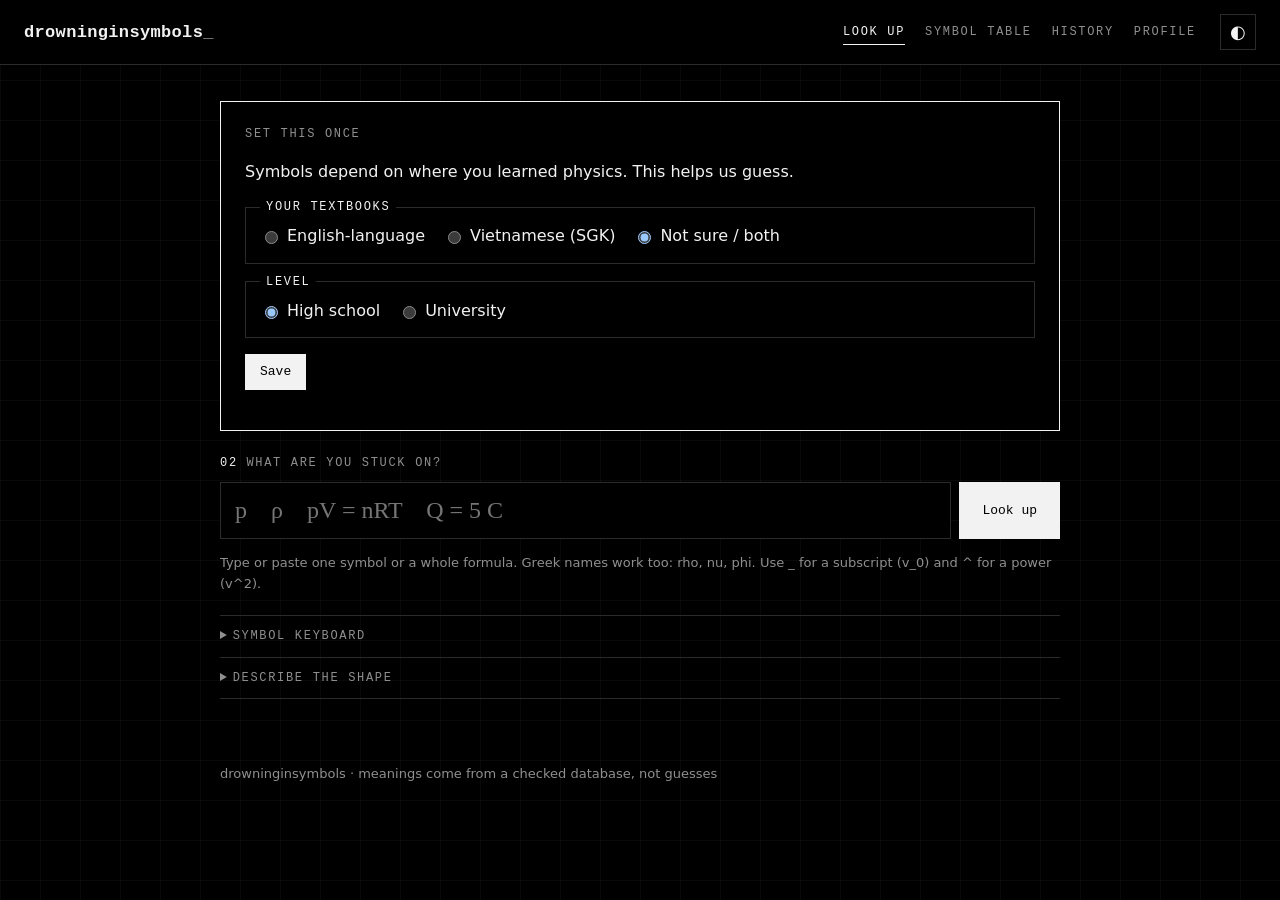
==== index.html @ d3d99ff7 "Add files via upload" ====
<!doctype html>
<html lang="en" data-theme="dark">
<head>
  <meta charset="utf-8">
  <meta name="viewport" content="width=device-width, initial-scale=1">
  <title>drowninginsymbols</title>
  <meta name="description" content="Work out what a physics symbol or formula means in your topic and your textbook.">
  <link rel="stylesheet" href="style.css">
</head>
<body>
  <header>
    <a class="logo" href="#/">drowninginsymbols<span class="caret">_</span></a>
    <nav>
      <a href="#/">Look up</a>
      <a href="#/table">Symbol table</a>
      <a href="#/history">History</a>
      <a href="#/profile">Profile</a>
    </nav>
    <button type="button" id="theme" class="icon" aria-label="Switch between black and white">◐</button>
  </header>

  <main>
    <section id="page-lookup">
      <div id="setup"></div>
      <form id="ask" autocomplete="off">
        <label class="lbl" for="q"><span class="n">02</span>What are you stuck on?</label>
        <div class="ask-row">
          <input id="q" spellcheck="false" placeholder="p    ρ    pV = nRT    Q = 5 C">
          <button class="btn primary" type="submit">Look up</button>
        </div>
        <p class="muted small">Type or paste one symbol or a whole formula. Greek names work too: rho, nu, phi. Use _ for a subscript (v_0) and ^ for a power (v^2).</p>
      </form>
      <details>
        <summary>Symbol keyboard</summary>
        <div id="keys" class="keys"></div>
      </details>
      <details id="shape">
        <summary>Describe the shape</summary>
        <div id="shapes" class="row"></div>
      </details>
      <div id="flow"></div>
    </section>

    <section id="page-table" hidden>
      <h1>Symbol table</h1>
      <p class="muted">Grouped by what they look like. Click one to look it up.</p>
      <div id="table"></div>
    </section>

    <section id="page-history" hidden>
      <h1>History</h1>
      <div id="hist"></div>
      <h2 class="sub">Reported: missing from the database</h2>
      <p class="muted small">Stored only in this browser. Copy it to add the missing entries to data.js.</p>
      <p class="row"><button type="button" class="btn" id="copyq">Copy as JSON</button><button type="button" class="btn" id="clearh">Clear history</button></p>
      <div id="queue"></div>
    </section>

    <section id="page-profile" hidden>
      <h1>Profile</h1>
      <p class="muted">Symbols depend on where you learned physics. Saved in this browser only.</p>
      <div id="prof"></div>
    </section>
  </main>

  <footer class="muted small">drowninginsymbols · meanings come from a checked database, not guesses</footer>

  <script src="data.js"></script>
  <script src="app.js"></script>
</body>
</html>
---- style.css ----
/* drowninginsymbols: black and white, quiet, readable. Motion is limited to a short hover fade. */
:root {
  --bg: #000;
  --fg: #f2f2f2;
  --muted: #8f8f8f;
  --line: #2b2b2b;
  --grid: rgb(255 255 255 / 0.035);
  --mono: "JetBrains Mono", "Cascadia Mono", Consolas, "Courier New", monospace;
  --sans: "Segoe UI", system-ui, -apple-system, Roboto, Arial, sans-serif;
  --math: "Cambria Math", "STIX Two Math", "Latin Modern Math", "Times New Roman", serif;
  color-scheme: dark;
}
:root[data-theme="light"] {
  --bg: #fff;
  --fg: #0b0b0b;
  --muted: #686868;
  --line: #d6d6d6;
  --grid: rgb(0 0 0 / 0.04);
  color-scheme: light;
}

* { box-sizing: border-box; }
html { background: var(--bg); }
body {
  margin: 0;
  min-height: 100vh;
  color: var(--fg);
  background-color: var(--bg);
  background-image: linear-gradient(var(--grid) 1px, transparent 1px), linear-gradient(90deg, var(--grid) 1px, transparent 1px);
  background-size: 40px 40px;
  font: 16px/1.65 var(--sans);
}
a { color: inherit; }
:focus-visible { outline: 2px solid var(--fg); outline-offset: 3px; }
[hidden] { display: none !important; }

/* ---------- frame ---------- */
header {
  position: sticky; top: 0; z-index: 1;
  display: flex; align-items: center; gap: 24px; flex-wrap: wrap;
  padding: 14px 24px;
  background: var(--bg);
  border-bottom: 1px solid var(--line);
}
.logo { font: 600 17px/1 var(--mono); letter-spacing: 0.02em; text-decoration: none; }
.caret { color: var(--muted); }
nav { display: flex; gap: 20px; flex-wrap: wrap; margin-left: auto; }
nav a {
  font: 12px/1 var(--mono); text-transform: uppercase; letter-spacing: 0.14em;
  text-decoration: none; color: var(--muted); padding: 6px 0; border-bottom: 1px solid transparent;
}
nav a:hover, nav a.on { color: var(--fg); border-bottom-color: var(--fg); }
main { max-width: 880px; margin: 0 auto; padding: 36px 20px 64px; }
footer { max-width: 880px; margin: 0 auto; padding: 0 20px 32px; }
h1 { font: 500 28px/1.2 var(--sans); margin: 0 0 8px; }
h2.sub { font: 12px/1 var(--mono); text-transform: uppercase; letter-spacing: 0.14em; margin: 40px 0 8px; }
h3 { font: 600 22px/1.3 var(--sans); margin: 12px 0 2px; }
h4 { font: 12px/1 var(--mono); text-transform: uppercase; letter-spacing: 0.14em; color: var(--muted); margin: 24px 0 10px; }

/* ---------- text helpers ---------- */
.lbl { display: block; font: 12px/1.4 var(--mono); text-transform: uppercase; letter-spacing: 0.14em; color: var(--muted); margin: 0 0 10px; }
.n { display: inline-block; min-width: 2.2em; color: var(--fg); }
.muted { color: var(--muted); }
.small { font-size: 13px; }
.note { color: var(--muted); font-size: 14px; }
.warn { border-left: 2px solid var(--fg); padding-left: 12px; }
.done { font-family: var(--mono); }
.row { display: flex; flex-wrap: wrap; gap: 8px; align-items: center; }
.tag {
  display: inline-block; font: 11px/1.6 var(--mono); text-transform: uppercase; letter-spacing: 0.08em;
  border: 1px solid var(--line); padding: 0 6px; white-space: nowrap;
}
code { font: 14px var(--mono); border: 1px solid var(--line); padding: 1px 6px; }

/* ---------- maths ---------- */
.math, .read, .big, .unit { font-family: var(--math); }
.v { font-style: italic; }
.vu, .fn, .unit { font-style: normal; }
.op { margin: 0 0.28em; }
sup .op, sub .op { margin: 0 0.08em; }
sub, sup { font-size: 0.68em; line-height: 0; }
.read { font-size: 34px; margin: 4px 0 12px; }
.big { font-size: 76px; line-height: 1.1; margin: 16px 0 4px; }
.big.formula { font-size: 44px; }

/* ---------- controls ---------- */
.btn, .key, .glyph {
  font: 13px/1.2 var(--mono); color: var(--fg); background: var(--bg);
  border: 1px solid var(--fg); padding: 9px 14px; cursor: pointer;
  transition: background-color 0.12s, color 0.12s;
}
.btn:hover, .key:hover, .glyph:hover, .btn.primary { background: var(--fg); color: var(--bg); }
.btn.primary:hover { background: var(--bg); color: var(--fg); }
.btn.chip { font: 26px/1 var(--math); min-width: 56px; }
.btn.link { border: 0; padding: 0; text-decoration: underline; text-underline-offset: 3px; background: none; color: var(--fg); }
.btn.link:hover { background: none; color: var(--muted); }
.icon { font-size: 18px; background: none; color: var(--fg); border: 1px solid var(--line); width: 36px; height: 36px; cursor: pointer; }
.btn .math { font-size: 18px; }

input, textarea {
  width: 100%; color: var(--fg); background: var(--bg);
  border: 1px solid var(--line); padding: 12px 14px; font: 16px/1.4 var(--sans);
}
input:focus, textarea:focus { border-color: var(--fg); outline: none; }
#q { font: 24px/1.3 var(--math); }
.ask-row { display: flex; gap: 8px; }
.ask-row .btn { flex: none; padding: 0 22px; }

details { border-top: 1px solid var(--line); padding: 12px 0; }
details:last-of-type { border-bottom: 1px solid var(--line); }
summary { font: 12px/1.4 var(--mono); text-transform: uppercase; letter-spacing: 0.14em; cursor: pointer; color: var(--muted); }
summary:hover { color: var(--fg); }
details[open] summary { margin-bottom: 12px; color: var(--fg); }
.keys { display: grid; grid-template-columns: repeat(auto-fill, minmax(64px, 1fr)); gap: 6px; }
.key { display: flex; flex-direction: column; align-items: center; gap: 4px; padding: 8px 4px; }
.key .math { font-size: 22px; }
.key small, .glyph small { font-size: 10px; color: inherit; opacity: 0.7; }
#shape-hits { width: 100%; margin-top: 8px; }
fieldset { border: 1px solid var(--line); margin: 0 0 12px; padding: 10px 14px; }
legend { font: 12px/1 var(--mono); text-transform: uppercase; letter-spacing: 0.14em; padding: 0 6px; }
.opt { display: inline-flex; gap: 6px; align-items: center; margin-right: 18px; cursor: pointer; }
.opt input { width: auto; }

/* ---------- the flow ---------- */
#ask { margin-top: 8px; margin-bottom: 20px; }
.step { border-top: 1px solid var(--line); padding: 24px 0; }
.step h2 { font: 12px/1 var(--mono); text-transform: uppercase; letter-spacing: 0.14em; color: var(--muted); margin: 0 0 16px; }
.card { border: 1px solid var(--fg); background: var(--bg); padding: 24px; }
.card.setup { margin-bottom: 24px; }
.assumed { font: 12px/1.6 var(--mono); color: var(--muted); display: flex; gap: 10px; align-items: center; flex-wrap: wrap; margin: 0; }
.assumed .btn { padding: 3px 8px; font-size: 11px; }
dl { display: grid; grid-template-columns: 120px 1fr; gap: 6px 16px; margin: 16px 0; }
dt { font: 12px/1.9 var(--mono); text-transform: uppercase; letter-spacing: 0.1em; color: var(--muted); }
dd { margin: 0; }
ul.forms { list-style: none; padding: 0; margin: 0; }
ul.forms li { padding: 8px 0; border-bottom: 1px solid var(--line); }
ul.forms .math { font-size: 20px; margin-right: 10px; }
table { width: 100%; border-collapse: collapse; }
td, th { text-align: left; padding: 8px 10px 8px 0; border-bottom: 1px solid var(--line); vertical-align: top; }
th { font: 11px/1.4 var(--mono); text-transform: uppercase; letter-spacing: 0.12em; color: var(--muted); font-weight: normal; }
td.math { font-size: 22px; width: 64px; }
td.unit { color: var(--muted); }

/* ---------- symbol table ---------- */
.grid { display: grid; grid-template-columns: repeat(auto-fill, minmax(120px, 1fr)); gap: 8px; }
.glyph { display: flex; flex-direction: column; align-items: flex-start; gap: 2px; text-align: left; padding: 10px 12px; }
.glyph .math { font-size: 34px; line-height: 1.1; }
#page-table h3 { font: 12px/1 var(--mono); text-transform: uppercase; letter-spacing: 0.14em; color: var(--muted); margin: 32px 0 10px; }

@media (max-width: 600px) {
  header { padding: 12px 16px; gap: 12px; }
  nav { margin-left: 0; order: 3; width: 100%; }
  main { padding: 24px 16px 48px; }
  .ask-row { flex-direction: column; }
  .ask-row .btn { padding: 12px; }
  .big { font-size: 56px; }
  .big.formula { font-size: 30px; }
  dl { grid-template-columns: 1fr; }
}
@media (prefers-reduced-motion: reduce) {
  * { transition: none !important; }
}
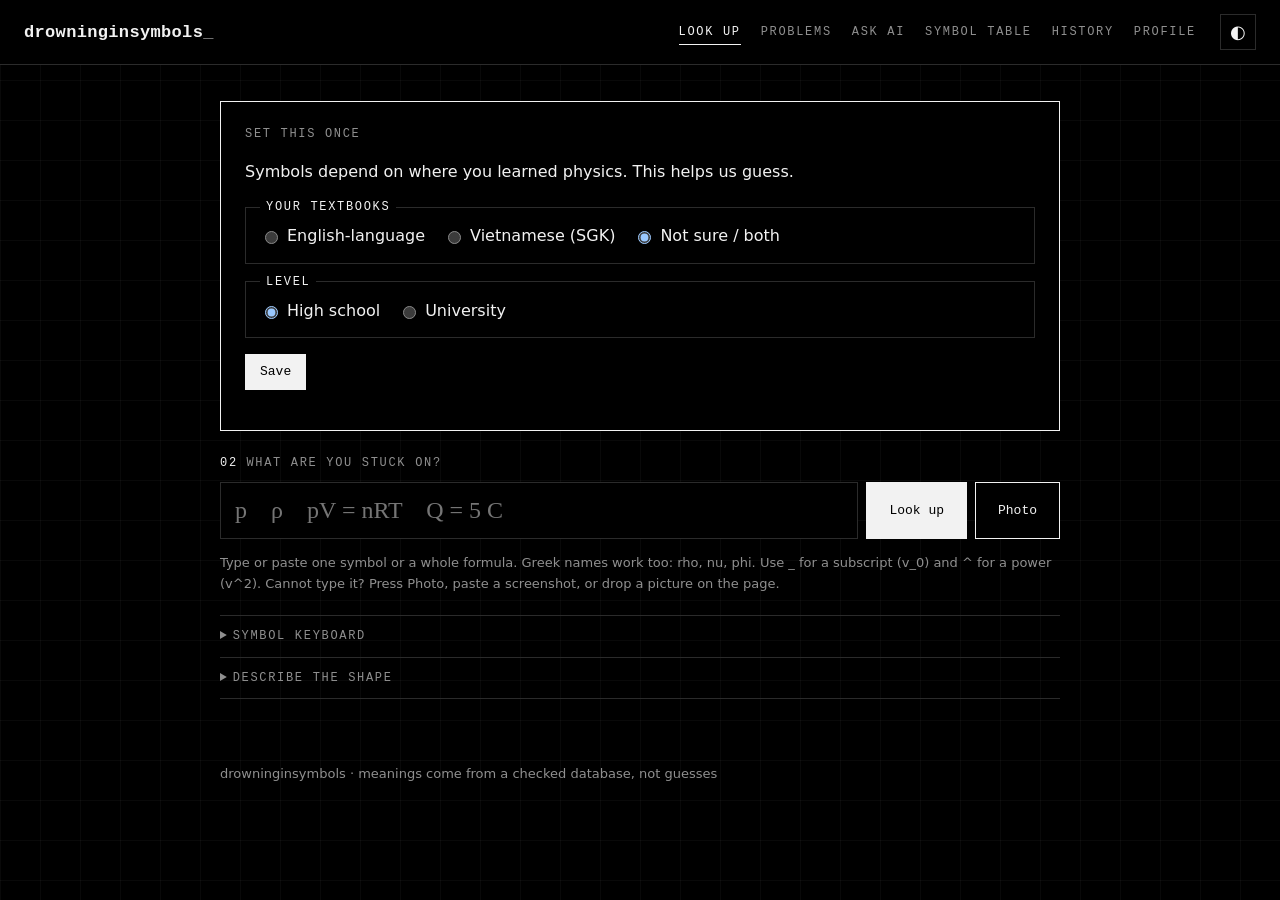
==== commit 5561520c: "Add problems page, photo lookup and AI helper - Problems: 33 classic problems in five subjects, each" ====
--- a/index.html
+++ b/index.html
@@ -12,6 +12,8 @@
     <a class="logo" href="#/">drowninginsymbols<span class="caret">_</span></a>
     <nav>
       <a href="#/">Look up</a>
+      <a href="#/problems">Problems</a>
+      <a href="#/ai">Ask AI</a>
       <a href="#/table">Symbol table</a>
       <a href="#/history">History</a>
       <a href="#/profile">Profile</a>
@@ -27,8 +29,9 @@
         <div class="ask-row">
           <input id="q" spellcheck="false" placeholder="p    ρ    pV = nRT    Q = 5 C">
           <button class="btn primary" type="submit">Look up</button>
+          <button class="btn" type="button" data-ui="pick" data-arg="shot">Photo</button>
         </div>
-        <p class="muted small">Type or paste one symbol or a whole formula. Greek names work too: rho, nu, phi. Use _ for a subscript (v_0) and ^ for a power (v^2).</p>
+        <p class="muted small">Type or paste one symbol or a whole formula. Greek names work too: rho, nu, phi. Use _ for a subscript (v_0) and ^ for a power (v^2). Cannot type it? Press Photo, paste a screenshot, or drop a picture on the page.</p>
       </form>
       <details>
         <summary>Symbol keyboard</summary>
@@ -38,7 +41,42 @@
         <summary>Describe the shape</summary>
         <div id="shapes" class="row"></div>
       </details>
+      <div id="shot"></div>
       <div id="flow"></div>
+    </section>
+
+    <section id="page-problems" hidden>
+      <h1>Popular physics problems</h1>
+      <p class="muted">Classic problems by subject. Try each one yourself first, then open the hint or the solution. Every formula links to its card.</p>
+      <div id="probs"></div>
+    </section>
+
+    <section id="page-ai" hidden>
+      <h1>Ask AI</h1>
+      <p class="muted">Ask what a symbol or formula means, or get help with a homework problem. You can attach a photo. AI answers are not checked like the database, so double-check anything important.</p>
+      <div id="chatlog"></div>
+      <form id="chat" autocomplete="off">
+        <div id="chatimg"></div>
+        <label class="lbl" for="msg">Your question</label>
+        <textarea id="msg" rows="4" placeholder="What does λ mean in Q = λm?    Or paste a homework problem."></textarea>
+        <p class="row">
+          <button class="btn primary" type="submit">Send</button>
+          <button class="btn" type="button" data-ui="pick" data-arg="chat">Attach a photo</button>
+          <button class="btn" type="button" data-ui="newchat">New chat</button>
+        </p>
+        <p class="muted small">Ctrl+Enter sends. You can also paste a screenshot or drop a picture on the page.</p>
+      </form>
+      <details id="aiset">
+        <summary>AI settings</summary>
+        <p>The helper is Claude, made by Anthropic. It needs your own API key, which you create at <a href="https://console.anthropic.com/" target="_blank" rel="noopener">console.anthropic.com</a>. Anthropic charges that key for each question. A Claude chat subscription does not include API use.</p>
+        <p class="muted small">The key is saved in this browser only. It is sent only to api.anthropic.com, together with your question, any photo you attach and your textbook profile. Do not save it on a shared computer.</p>
+        <label class="lbl" for="aikey">API key</label>
+        <input id="aikey" type="password" autocomplete="off" spellcheck="false">
+        <label class="lbl" for="aimodel">Model</label>
+        <select id="aimodel"></select>
+        <p class="row"><button class="btn primary" type="button" data-ui="aisave">Save</button><button class="btn" type="button" data-ui="aiforget">Remove key</button></p>
+        <p id="aistate" class="note"></p>
+      </details>
     </section>
 
     <section id="page-table" hidden>
@@ -63,6 +101,7 @@
     </section>
   </main>
 
+  <input type="file" id="file" accept="image/*" hidden>
   <footer class="muted small">drowninginsymbols · meanings come from a checked database, not guesses</footer>
 
   <script src="data.js"></script>
--- a/style.css
+++ b/style.css
@@ -74,9 +74,11 @@
 
 /* ---------- maths ---------- */
 .math, .read, .big, .unit { font-family: var(--math); }
-.v { font-style: italic; }
+.v { font-style: italic; padding-right: 0.06em; } /* slanted letters lean into whatever follows */
 .vu, .fn, .unit { font-style: normal; }
+.fn { margin-left: 0.16em; } /* "Fd cos θ", not "Fdcos θ" */
 .op { margin: 0 0.28em; }
+.prime { margin-left: 0.12em; } /* or the tick sits on top of an italic d */
 sup .op, sub .op { margin: 0 0.08em; }
 sub, sup { font-size: 0.68em; line-height: 0; }
 .read { font-size: 34px; margin: 4px 0 12px; }
@@ -97,11 +99,11 @@
 .icon { font-size: 18px; background: none; color: var(--fg); border: 1px solid var(--line); width: 36px; height: 36px; cursor: pointer; }
 .btn .math { font-size: 18px; }
 
-input, textarea {
+input, textarea, select {
   width: 100%; color: var(--fg); background: var(--bg);
   border: 1px solid var(--line); padding: 12px 14px; font: 16px/1.4 var(--sans);
 }
-input:focus, textarea:focus { border-color: var(--fg); outline: none; }
+input:focus, textarea:focus, select:focus { border-color: var(--fg); outline: none; }
 #q { font: 24px/1.3 var(--math); }
 .ask-row { display: flex; gap: 8px; }
 .ask-row .btn { flex: none; padding: 0 22px; }
@@ -147,7 +149,28 @@
 .glyph .math { font-size: 34px; line-height: 1.1; }
 #page-table h3 { font: 12px/1 var(--mono); text-transform: uppercase; letter-spacing: 0.14em; color: var(--muted); margin: 32px 0 10px; }
 
+/* ---------- problems ---------- */
+.prob, #flow { scroll-margin-top: 72px; }
+.prob > summary { font: 16px/1.5 var(--sans); text-transform: none; letter-spacing: 0; color: var(--fg); }
+.prob > summary .tag { margin-left: 8px; }
+.prob ol { padding-left: 22px; }
+.prob li { margin-bottom: 8px; }
+.prob p .math, .prob ol .math, .body .math { font-size: 1.12em; }
+.also { margin: 4px 0 0; }
+ul.forms .also .math { font-size: 16px; margin-right: 18px; }
+
+/* ---------- photo and AI ---------- */
+.shot { display: flex; gap: 20px; align-items: flex-start; margin-bottom: 24px; }
+.shot > div { flex: 1; min-width: 0; }
+.shot img { max-width: 220px; max-height: 220px; border: 1px solid var(--line); }
+.thumb { display: block; max-width: 160px; max-height: 160px; border: 1px solid var(--line); margin-bottom: 8px; }
+.msg { border-top: 1px solid var(--line); padding: 16px 0; }
+.body { white-space: pre-wrap; overflow-wrap: anywhere; }
+#chat { margin: 16px 0 24px; }
+#msg, #aikey { margin-bottom: 12px; }
+
 @media (max-width: 600px) {
+  .shot { flex-direction: column; }
   header { padding: 12px 16px; gap: 12px; }
   nav { margin-left: 0; order: 3; width: 100%; }
   main { padding: 24px 16px 48px; }
